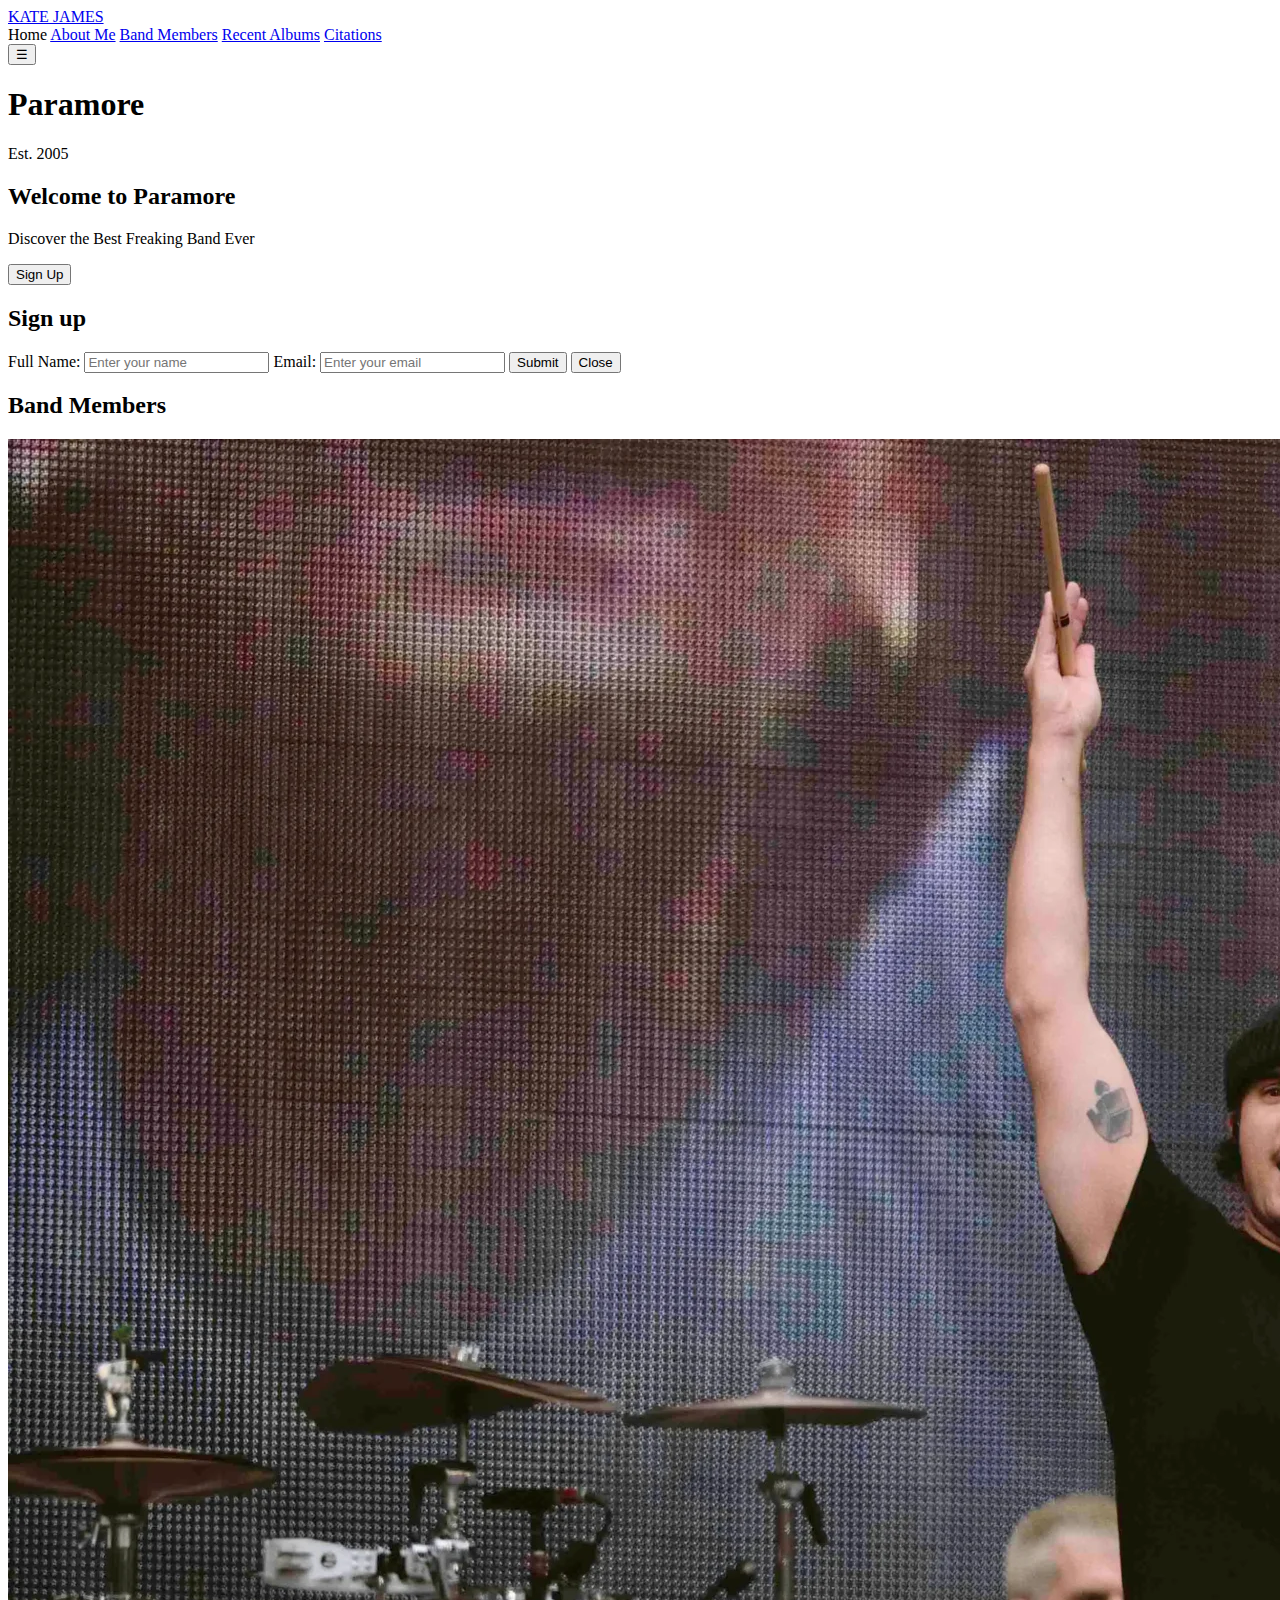
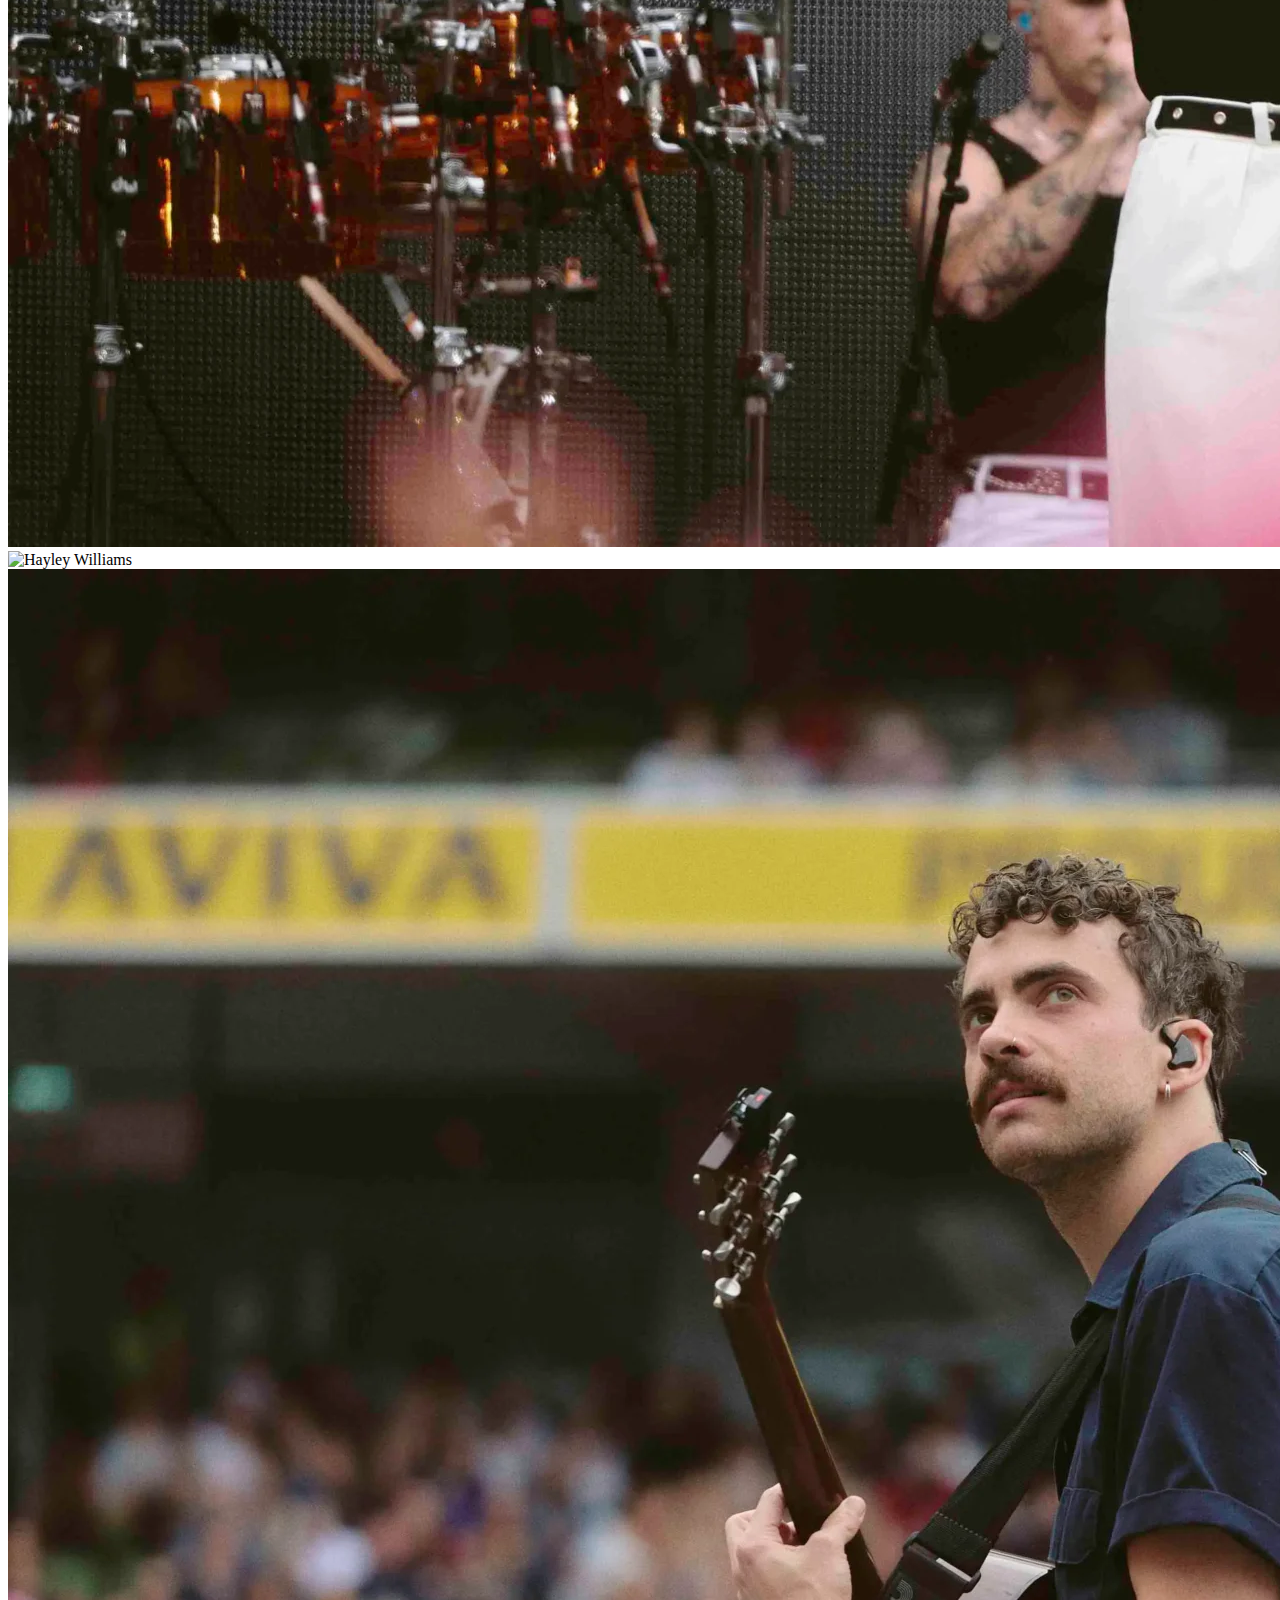
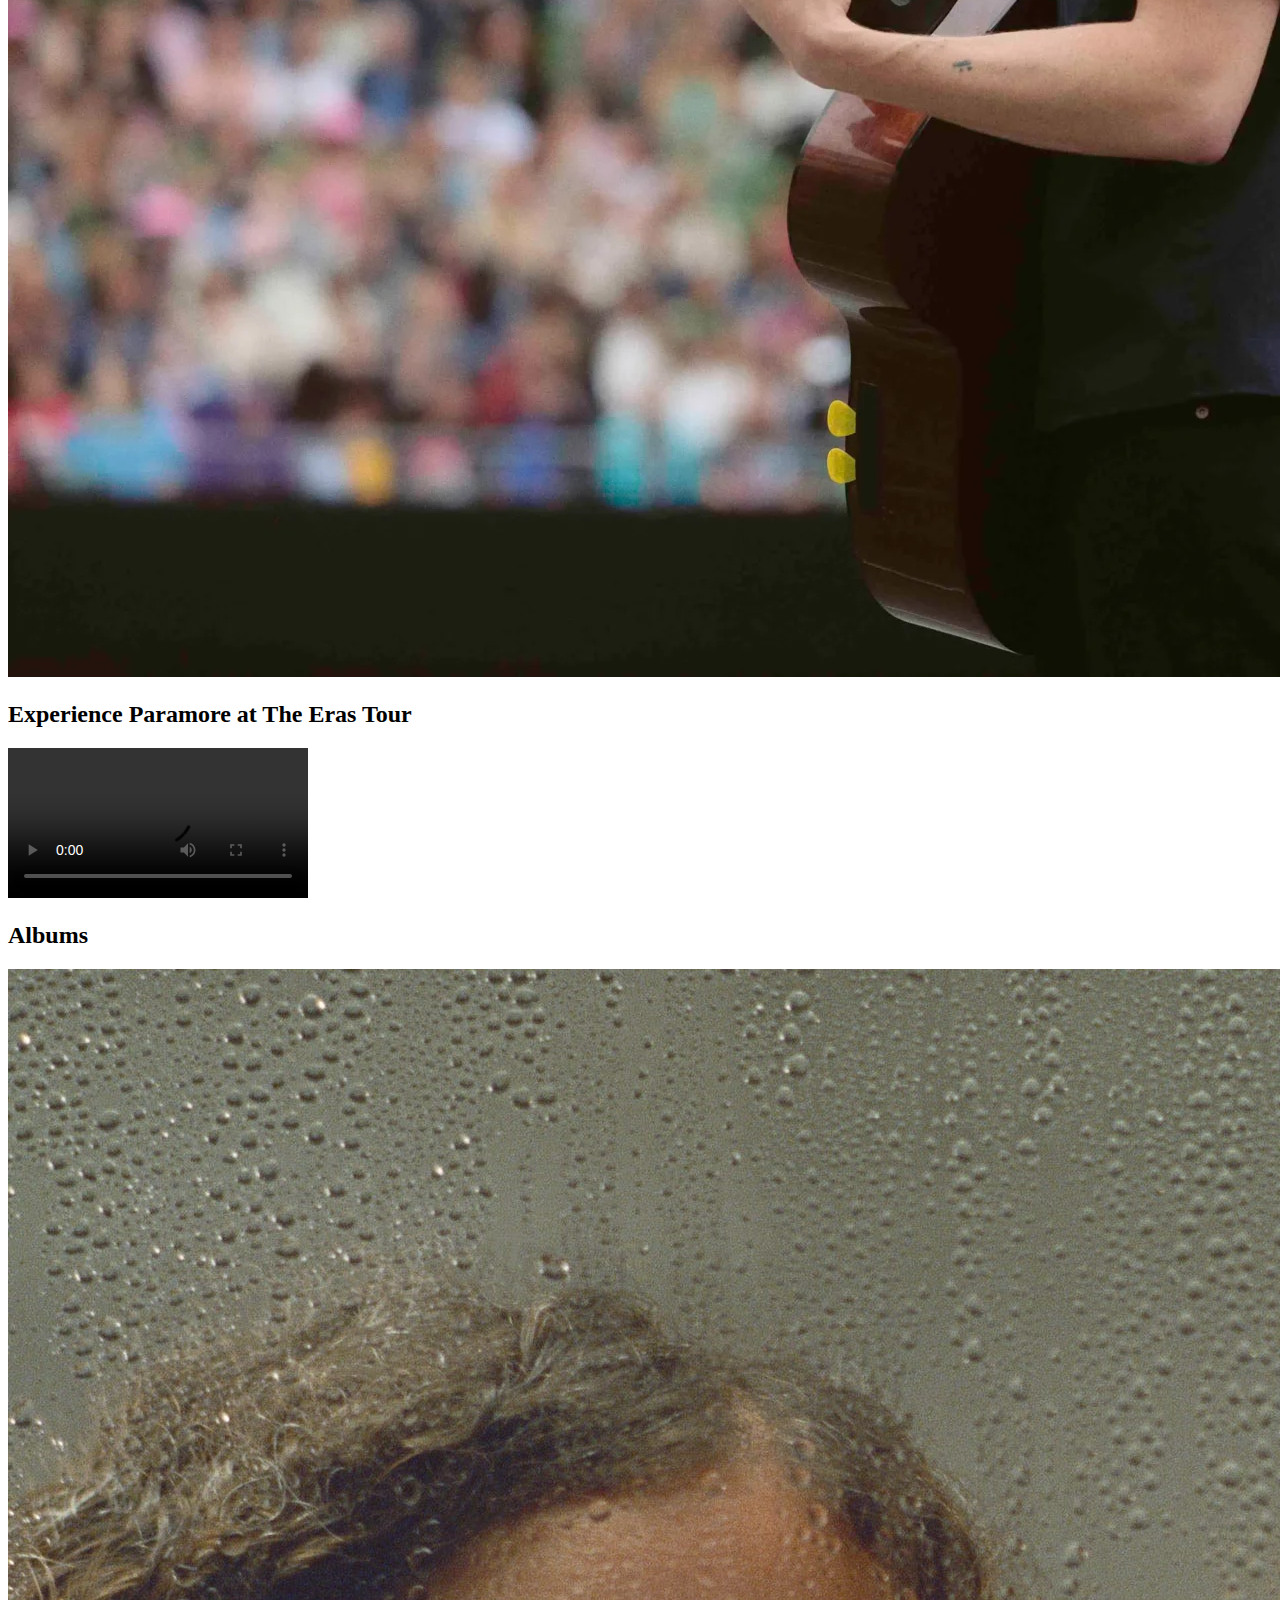
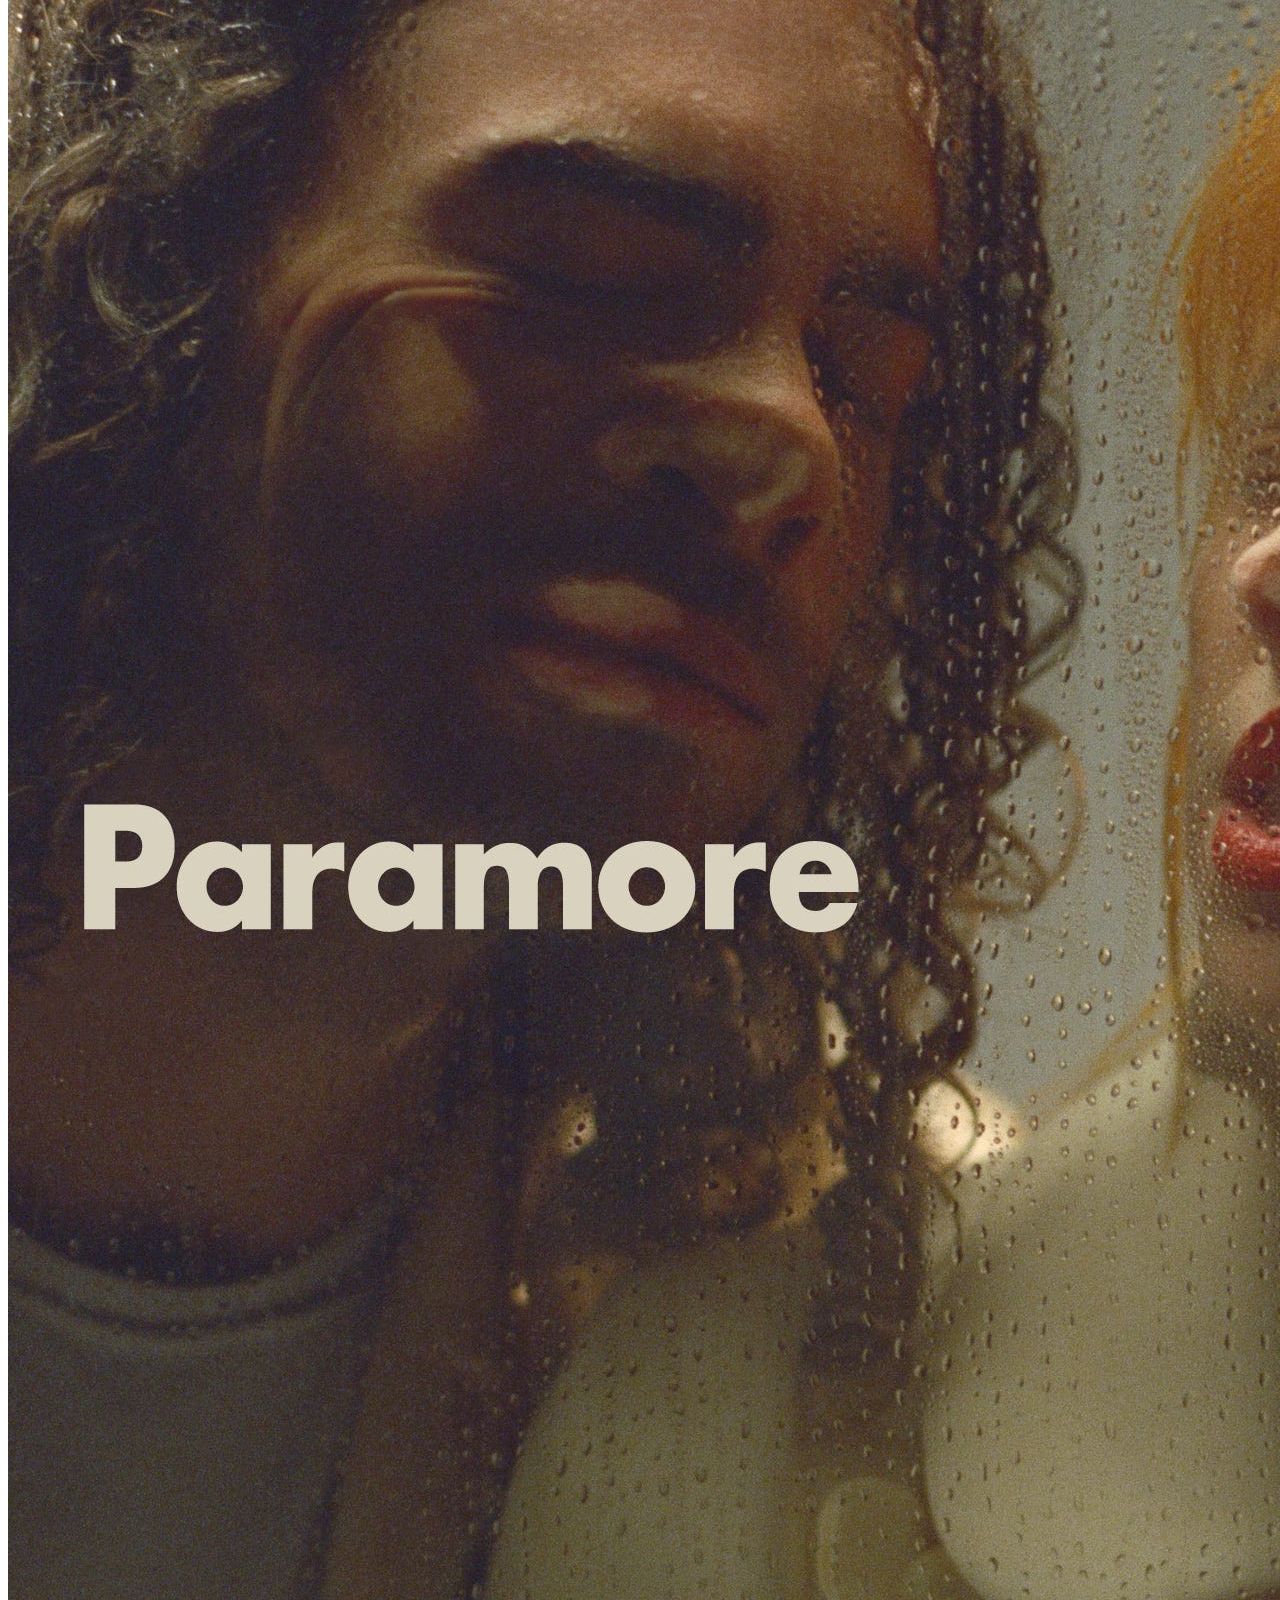
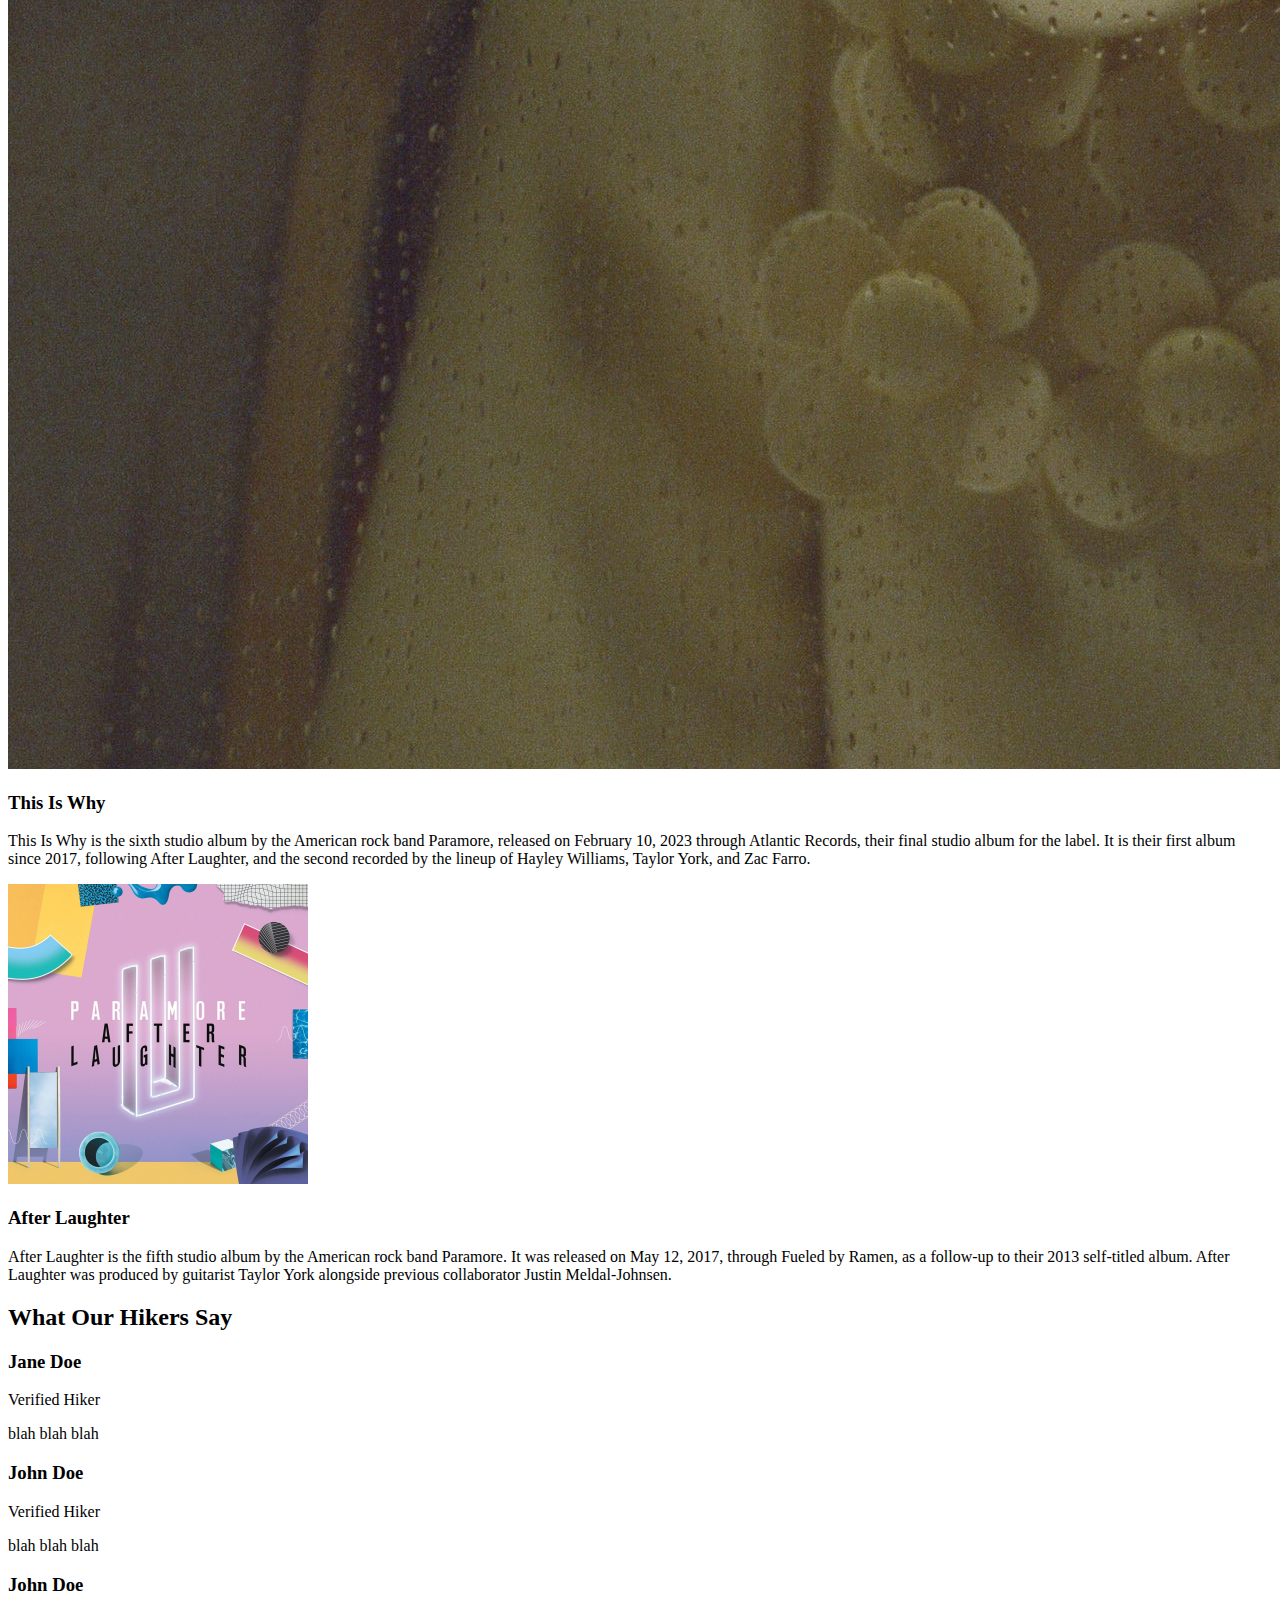
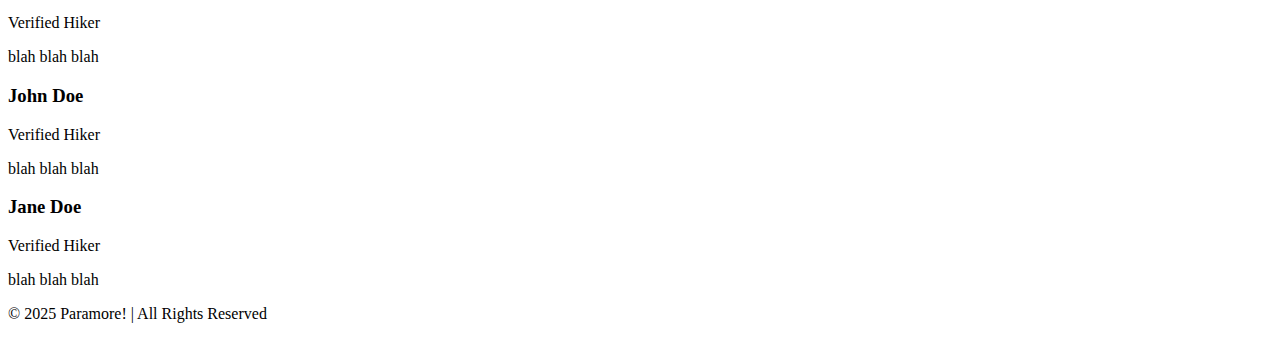
==== project 4/index.html @ ef4a07b4 "Add files via upload" ====
<!DOCTYPE html>
<html lang="en">
    <head>
        <meta charset="UTF-8">
        <meta name="viewport" content="width=device-width, initial-scale=1.0">
        <title>Paramore!</title>
        <link rel="stylesheet" href="styles.css">
</head>
<body>
    <!--Sticky Navigation Menu-->
    <nav class="navbar">
        <a href="index.html" class="logo">KATE JAMES</a>
        <div class="nav-links" id="navLinks"
            <a href="index.html">Home</a>
            <a href="about.html">About Me</a>
            <a href="#bandmembers">Band Members</a>
            <a href="#albums">Recent Albums</a>
            <a href="citations.html">Citations</a>
        </div>
        <button class="mobile-menu-btn" onclick="toggleMenu()">☰</button>
    </nav>

    <!-- Banner -->
    <header class="banner">
        <h1>Paramore</h1>
        <p>Est. 2005</p>
    </header>

    <!-- Static Content -->
    <section class="static-content">
        <h2>Welcome to Paramore</h2>
        <p>Discover the Best Freaking Band Ever</p>
        <button onclick="doc.getElementById('signup-form').style.display='block'" fdprocessedid="s3jfk">Sign Up</button>
        <div id="signup-form" class="form-popup">
            <form class="form-container">
                <h2>Sign up</h2>

                <label for="name">Full Name:</label>
                <input type="text" id="name" name="fullname" placeholder="Enter your name" required>
                <label for="email">Email:</label>
                <input type="email" id="email" name="email" placeholder="Enter your email" required>

                <button type="submit" class="button">Submit</button>
                <button type="button" class="button cancel" onclick="document.getElementById('signup-form').style.display='none'">Close</button>
            </form>
        </div>
    </section>


    <!--Recent Projects-->
    <section id="bandmembers" class="recent-projects">
        <h2>Band Members</h2>
        <div class="project-gallery">
            <img src="IMG_0415.WEBP" alt="Zac Farro">
            <img src="zurich-night-2-10-scaled.webp" alt="Hayley Williams">
            <img src="IMG_0414.WEBP" alt="Taylor York">
        </div>
    </section>

    <!--Video-->
    <section class="Video">
        <h2>Experience Paramore at The Eras Tour</h2>
        <video controls>
            <source src="Paramore - The Eras Tour 2024 720.mp4" type="video/quicktime">
            <source src="Paramore - The Eras Tour 2024 720.mp4" type="video/webm">
        </video>
    </section>

    <!--Recent Albums-->
    <section id="albums" class="Albums">
        <h2>Albums</h2>
        <div class="posts-grid">
            <article class="post-card">
                <img src="7681027b-0c70-46ef-a876-c05edbd75c80_3000x3000.jpg" alt="This Is Why">
                <div class="post-content">
                    <h3>This Is Why</h3>
                    <p>This Is Why is the sixth studio album by the American rock band Paramore, released on February 10, 2023 through Atlantic Records, their final studio album for the label. It is their first album since 2017, following After Laughter, and the second recorded by the lineup of Hayley Williams, Taylor York, and Zac Farro.</p>
                </div>
            </article>
            <article class="post-card">
                <img src="After_Laughter_Paramore_album_cover.png" alt="After Laughter">
                <div class="post-content">
                    <h3>After Laughter</h3>
                    <p>After Laughter is the fifth studio album by the American rock band Paramore. It was released on May 12, 2017, through Fueled by Ramen, as a follow-up to their 2013 self-titled album. After Laughter was produced by guitarist Taylor York alongside previous collaborator Justin Meldal-Johnsen.</p>
                </div>
            </article>
        </div>    
    </section>

    <section class="testimonials">
        <h2>What Our Hikers Say</h2>
        <div class="testimonial-grid">
            <div class="testimonial purple horizontal">
                <h3>Jane Doe</h3>
                <p class="verified">Verified Hiker</p>
                <p>blah blah blah</p>
            </div>

            <div class="testimonial dark vertical">
                <h3>John Doe</h3>
                <p class="verified">Verified Hiker</p>
                <p>blah blah blah</p>
            </div>

            <div class="testimonial white">
                <h3>John Doe</h3>
                <p class="verified">Verified Hiker</p>
                <p> blah blah blah</p>
            </div>

            <div class="testimonial blue horizontal">
                <h3>John Doe</h3>
                <p class="verified">Verified Hiker</p>
                <p>blah blah blah</p>
            </div>

            <div class="testimonial light vertical">
                <h3>Jane Doe</h3>
                <p class="verified">Verified Hiker</p>
                <p>blah blah blah</p>
            </div>
        </div>
    </section>


     <!--Footer-->
    <footer>
        <p>&copy; 2025 Paramore! | All Rights Reserved</p>
    </footer>

    <script>
        // Toggle mobile menu
        function toggleMenu() {
            const navLinks = document.getElementById('navLinks');
            navLinks.classList.toggle('active');
        }
        
        // Close mobile menu when a nav link is clicked
        document.querySelectorAll('.nav-links a').forEach(link => {
            link.addEventListener('click', () => {
                document.getElementById('navLinks').classList.remove('active');
            });
        });    
    </script>
</body>        
</html>
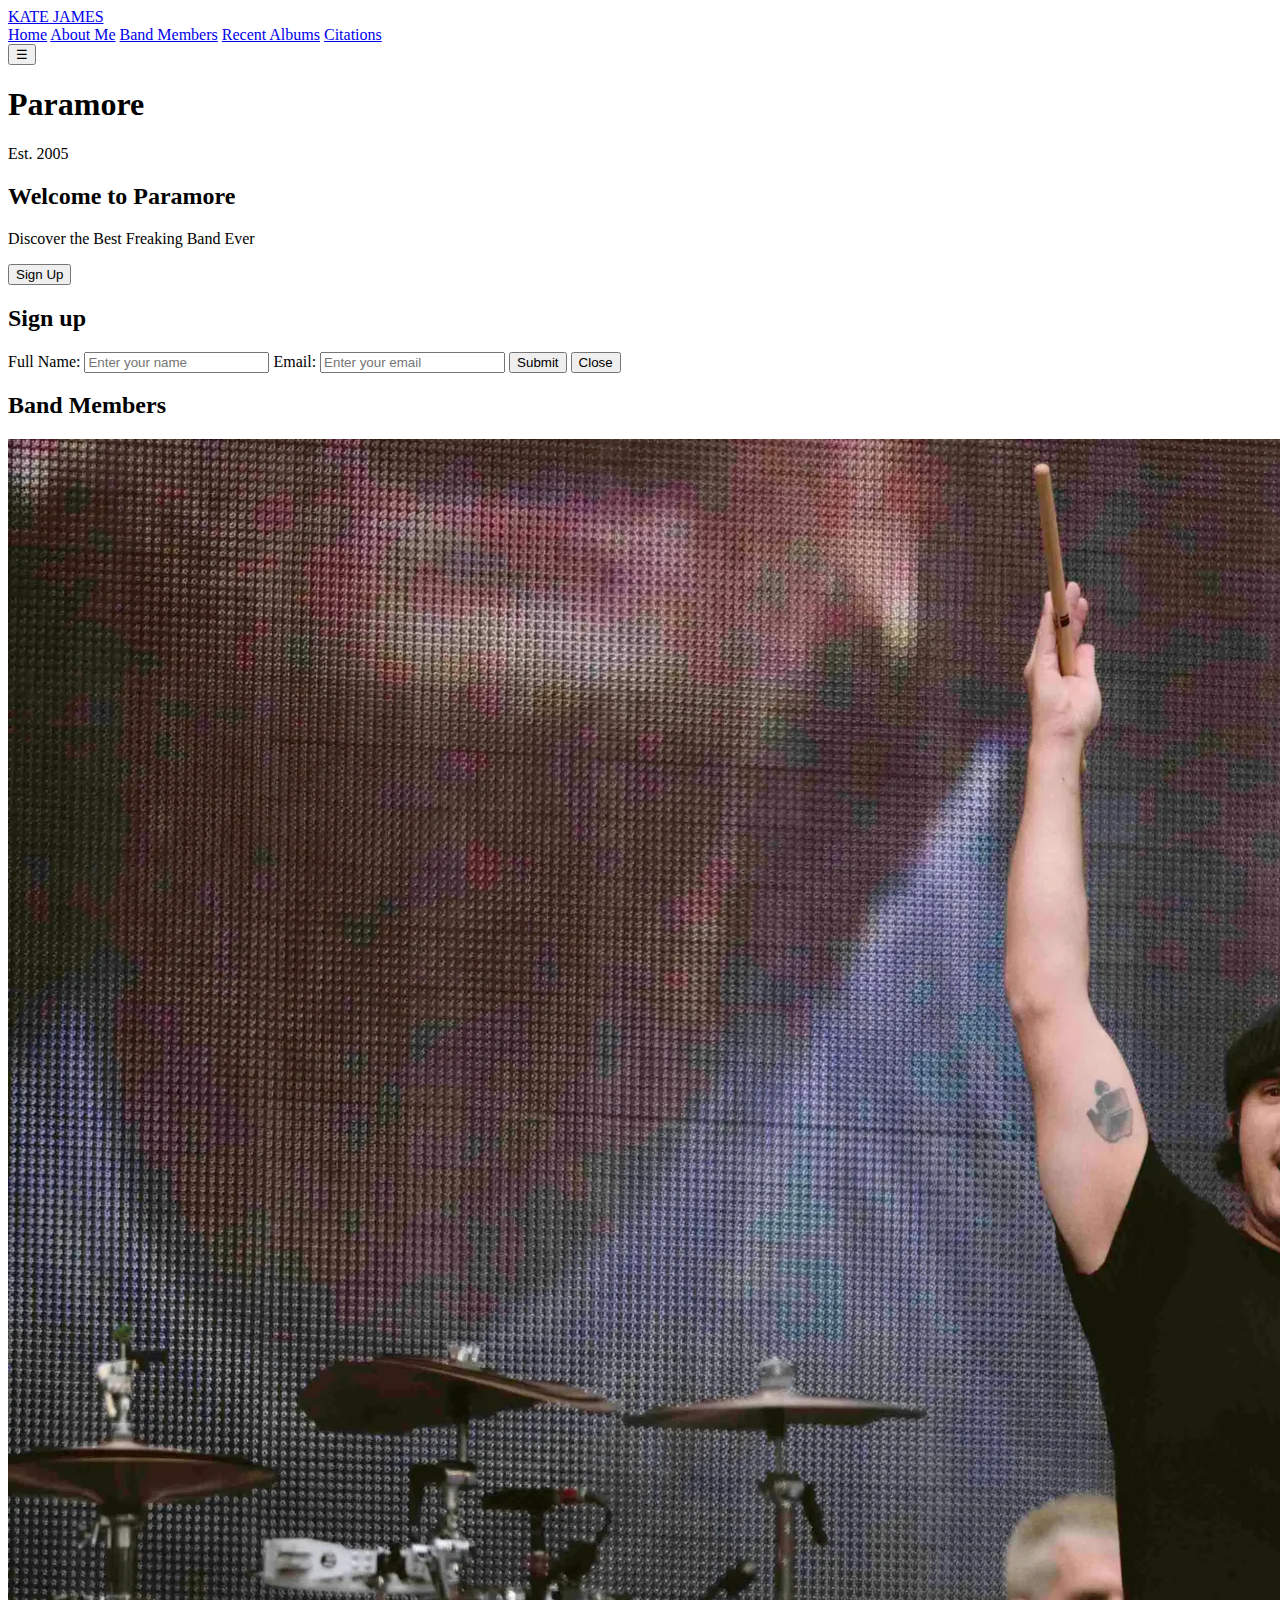
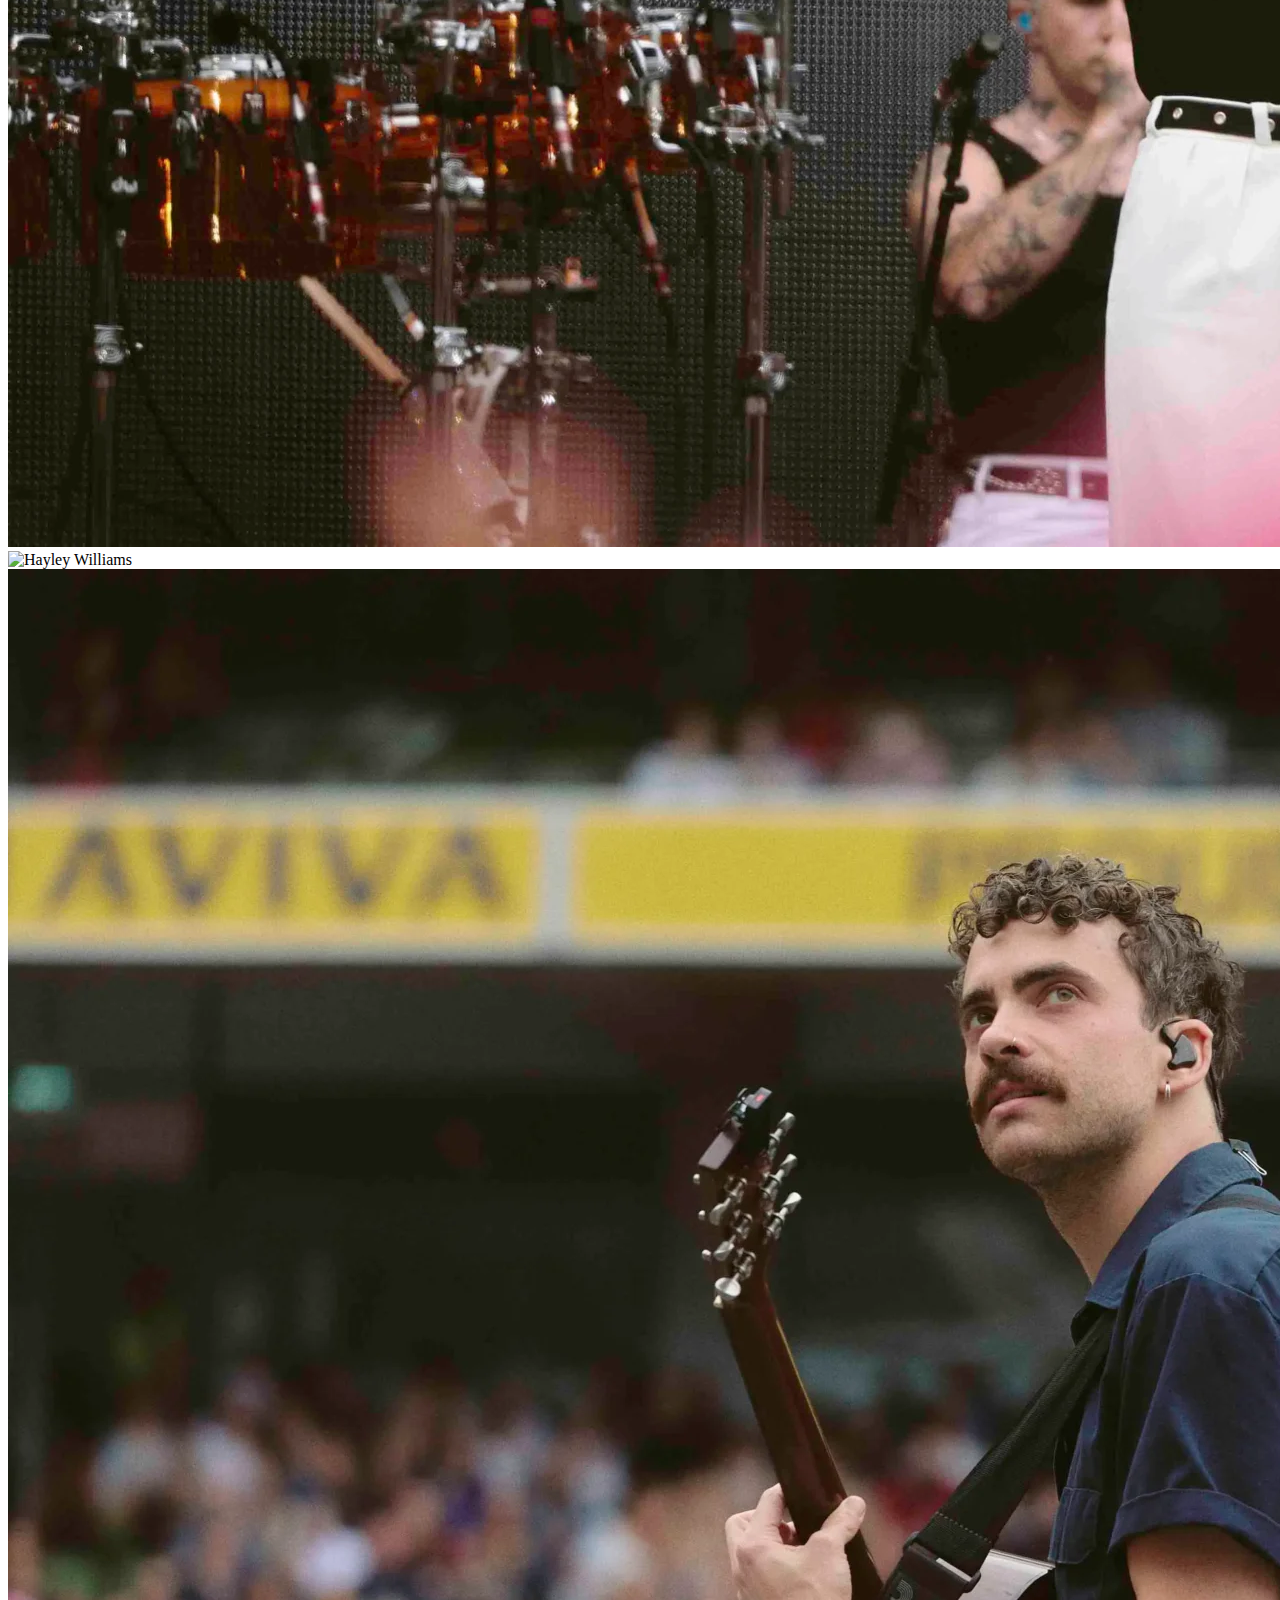
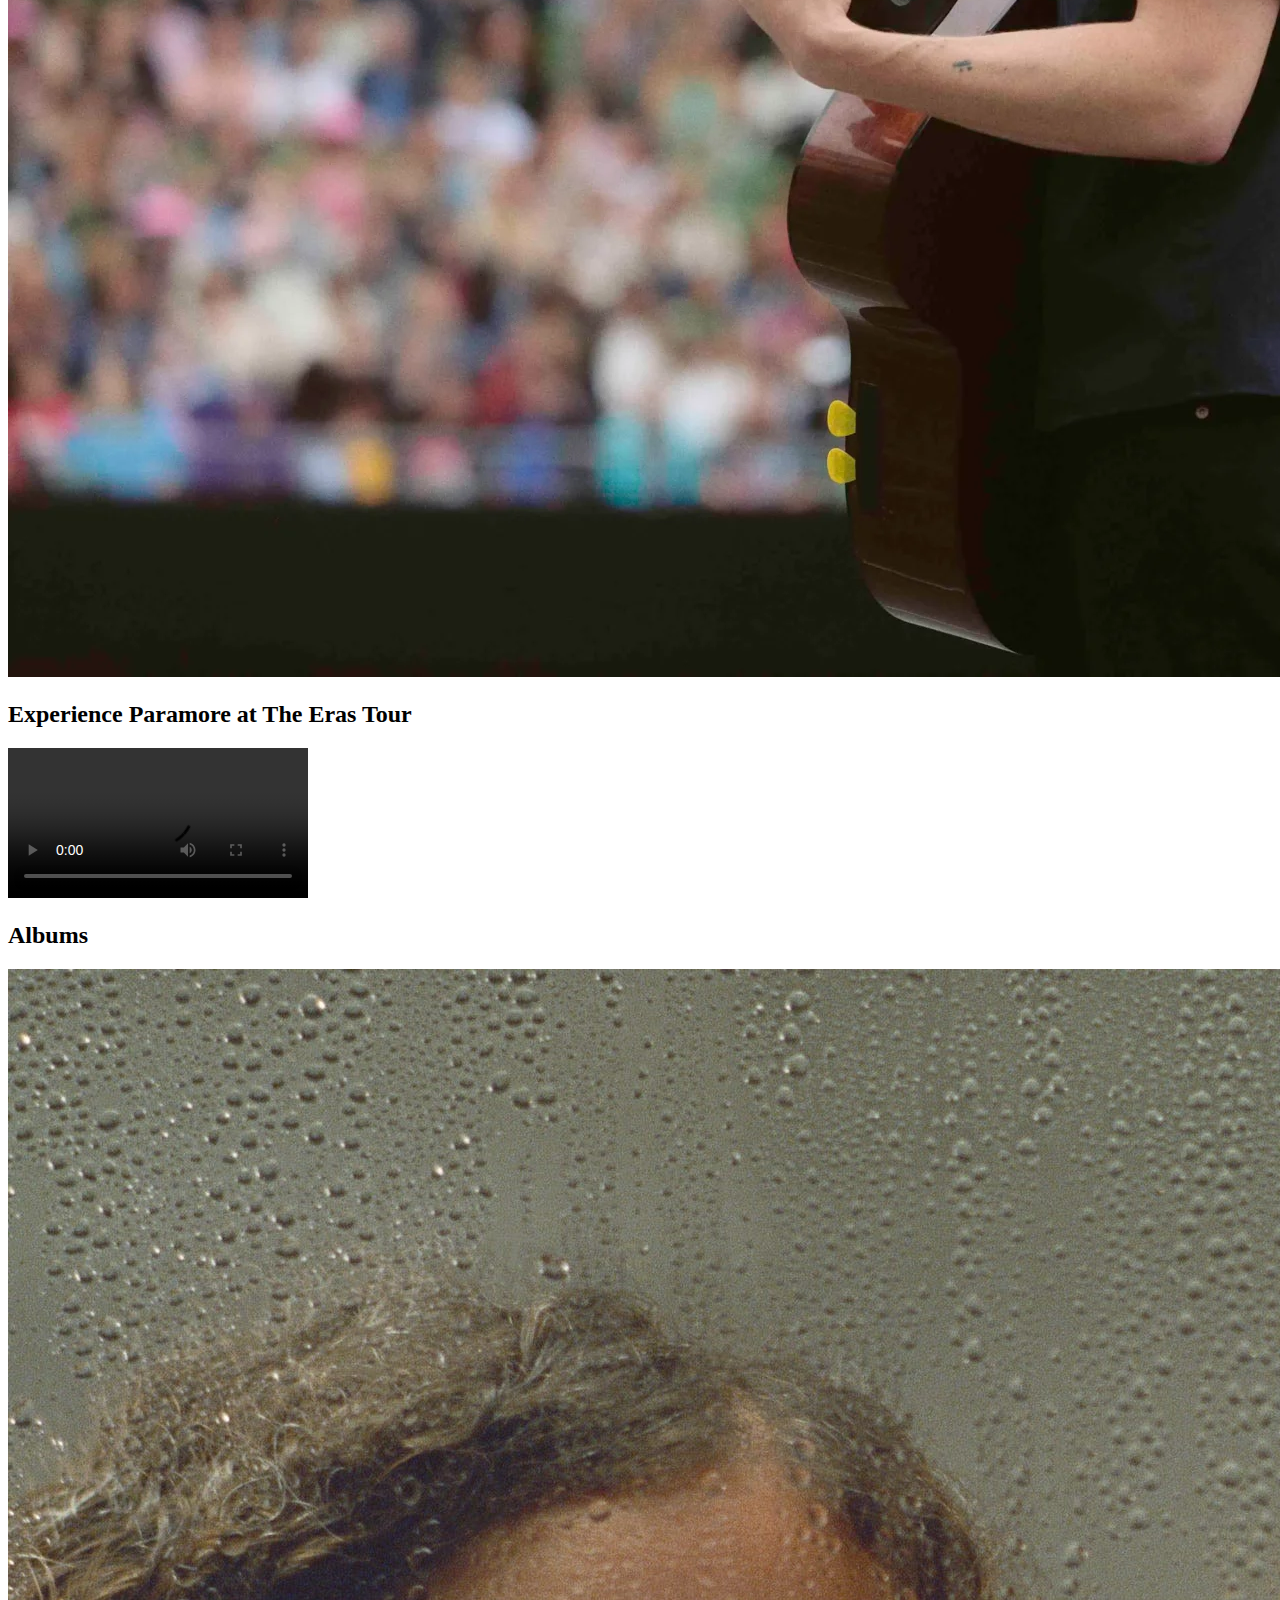
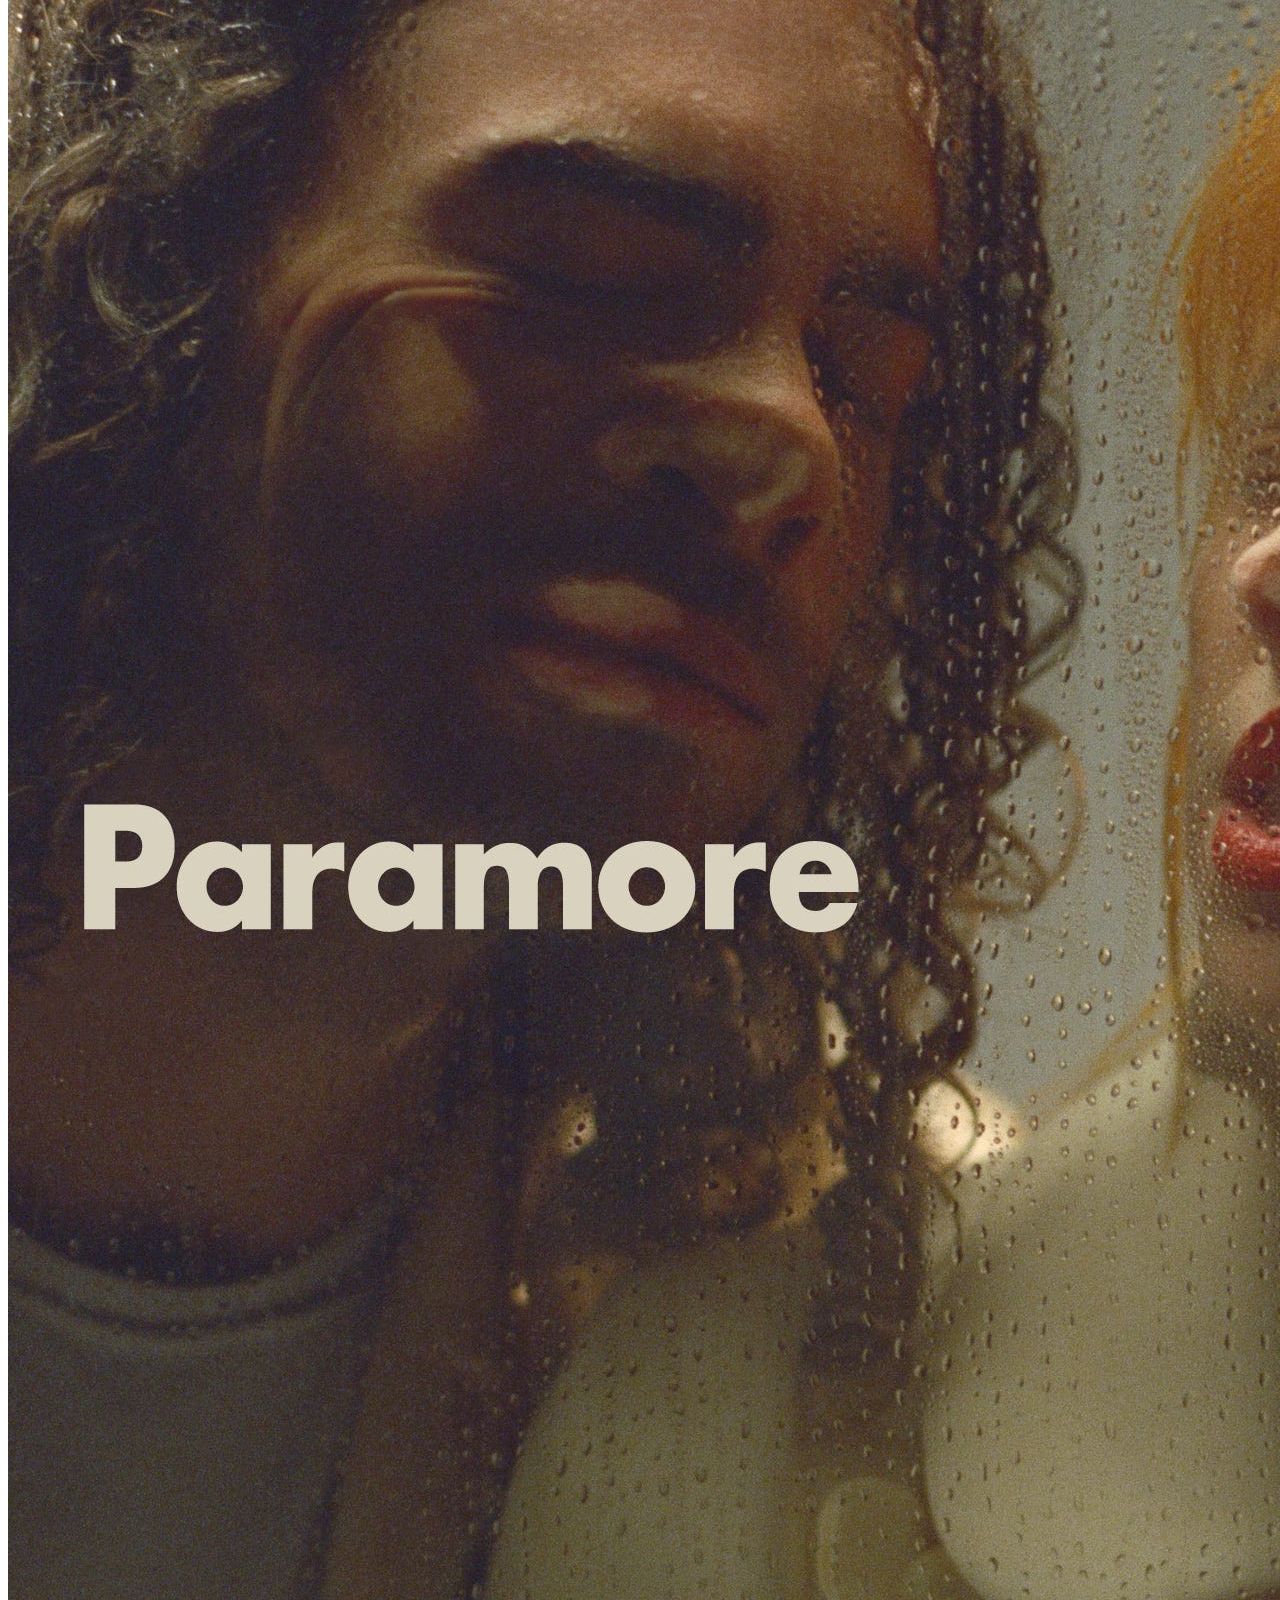
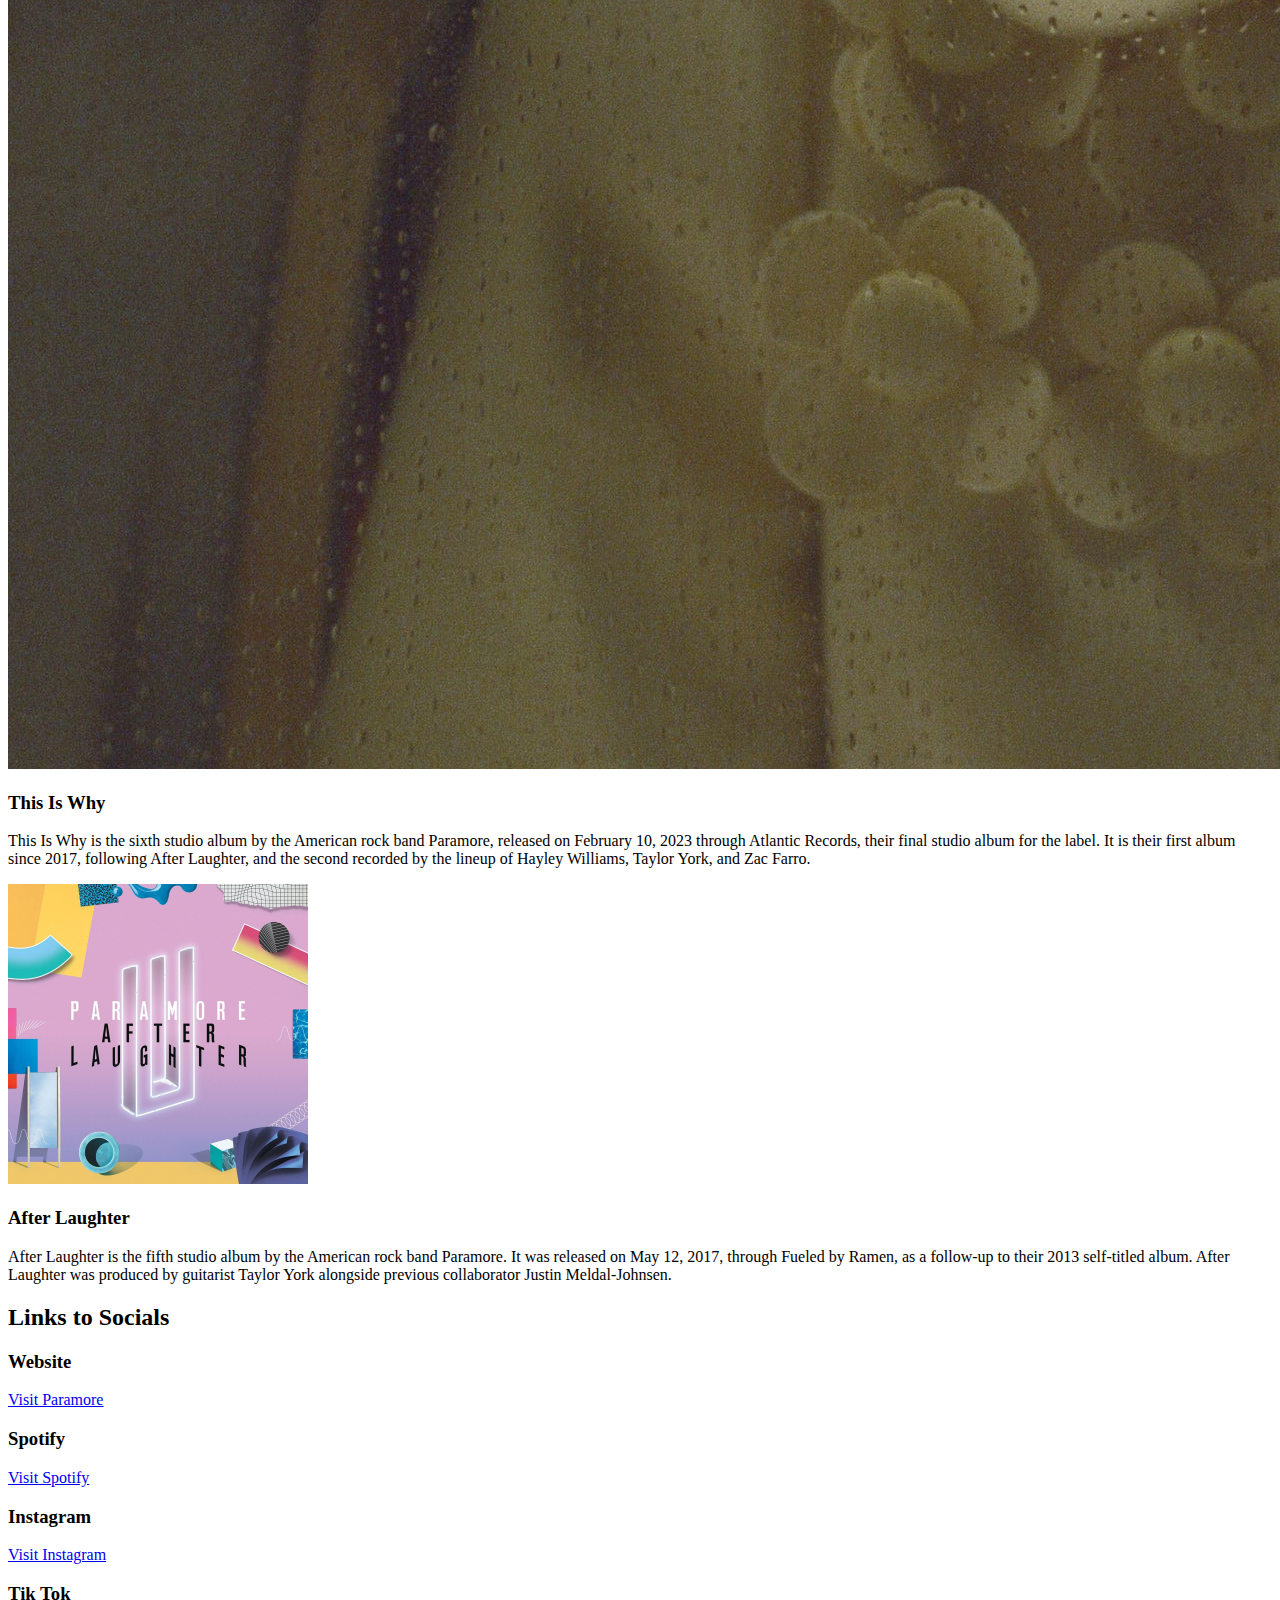
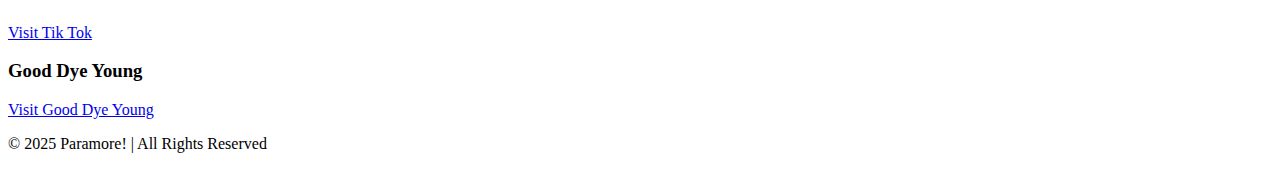
==== commit cf47d342: "Add files via upload" ====
--- a/project 4/index.html
+++ b/project 4/index.html
@@ -1,18 +1,18 @@
 <!DOCTYPE html>
 <html lang="en">
-    <head>
-        <meta charset="UTF-8">
-        <meta name="viewport" content="width=device-width, initial-scale=1.0">
-        <title>Paramore!</title>
-        <link rel="stylesheet" href="styles.css">
+<head>
+    <meta charset="UTF-8">
+    <meta name="viewport" content="width=device-width, initial-scale=1.0">
+    <title>Paramore!</title>
+    <link rel="stylesheet" href="styles.css">
 </head>
 <body>
     <!--Sticky Navigation Menu-->
     <nav class="navbar">
         <a href="index.html" class="logo">KATE JAMES</a>
-        <div class="nav-links" id="navLinks"
+        <div class="nav-links" id="navLinks">
             <a href="index.html">Home</a>
-            <a href="about.html">About Me</a>
+            <a href="aboutme.html">About Me</a>
             <a href="#bandmembers">Band Members</a>
             <a href="#albums">Recent Albums</a>
             <a href="citations.html">Citations</a>
@@ -30,20 +30,30 @@
     <section class="static-content">
         <h2>Welcome to Paramore</h2>
         <p>Discover the Best Freaking Band Ever</p>
-        <button onclick="doc.getElementById('signup-form').style.display='block'" fdprocessedid="s3jfk">Sign Up</button>
-        <div id="signup-form" class="form-popup">
-            <form class="form-container">
+        <button class="open-button" onclick="openForm()">Sign Up</button>
+        <div id="myForm" class="form-popup">
+            <form action="/action_page.php" class="form-container">
                 <h2>Sign up</h2>
 
                 <label for="name">Full Name:</label>
                 <input type="text" id="name" name="fullname" placeholder="Enter your name" required>
+
                 <label for="email">Email:</label>
                 <input type="email" id="email" name="email" placeholder="Enter your email" required>
 
                 <button type="submit" class="button">Submit</button>
-                <button type="button" class="button cancel" onclick="document.getElementById('signup-form').style.display='none'">Close</button>
+                <button type="button" class="button cancel" onclick="closeForm()">Close</button>
             </form>
         </div>
+        <script>
+        function openForm() {
+            document.getElementById("myForm").style.display = "block";
+        }
+
+        function closeForm() {
+            document.getElementById("myForm").style.display = "none";
+        }
+        </script>
     </section>
 
 
@@ -88,36 +98,31 @@
     </section>
 
     <section class="testimonials">
-        <h2>What Our Hikers Say</h2>
+        <h2>Links to Socials</h2>
         <div class="testimonial-grid">
             <div class="testimonial purple horizontal">
-                <h3>Jane Doe</h3>
-                <p class="verified">Verified Hiker</p>
-                <p>blah blah blah</p>
+                <h3>Website</h3>
+                <a href="https://paramore.net/#" target="_blank">Visit Paramore</a>
             </div>
 
             <div class="testimonial dark vertical">
-                <h3>John Doe</h3>
-                <p class="verified">Verified Hiker</p>
-                <p>blah blah blah</p>
+                <h3>Spotify</h3>
+                <a href="https://open.spotify.com/artist/74XFHRwlV6OrjEM0A2NCMF?si=0cGtantJTiKBLSV-EseS-Q" target="_blank">Visit Spotify</a>
             </div>
 
             <div class="testimonial white">
-                <h3>John Doe</h3>
-                <p class="verified">Verified Hiker</p>
-                <p> blah blah blah</p>
+                <h3>Instagram</h3>
+                <a href="https://www.instagram.com/paramore?utm_source=ig_web_button_share_sheet&igsh=ZDNlZDc0MzIxNw==" target="_blank">Visit Instagram</a>
             </div>
 
             <div class="testimonial blue horizontal">
-                <h3>John Doe</h3>
-                <p class="verified">Verified Hiker</p>
-                <p>blah blah blah</p>
+                <h3>Tik Tok</h3>
+                <a href="https://www.tiktok.com/@paramoreofficial?is_from_webapp=1&sender_device=pc" target="_blank">Visit Tik Tok</a>
             </div>
 
             <div class="testimonial light vertical">
-                <h3>Jane Doe</h3>
-                <p class="verified">Verified Hiker</p>
-                <p>blah blah blah</p>
+                <h3>Good Dye Young</h3>
+                <a href="https://gooddyeyoung.com/" target="_blank">Visit Good Dye Young</a>
             </div>
         </div>
     </section>
